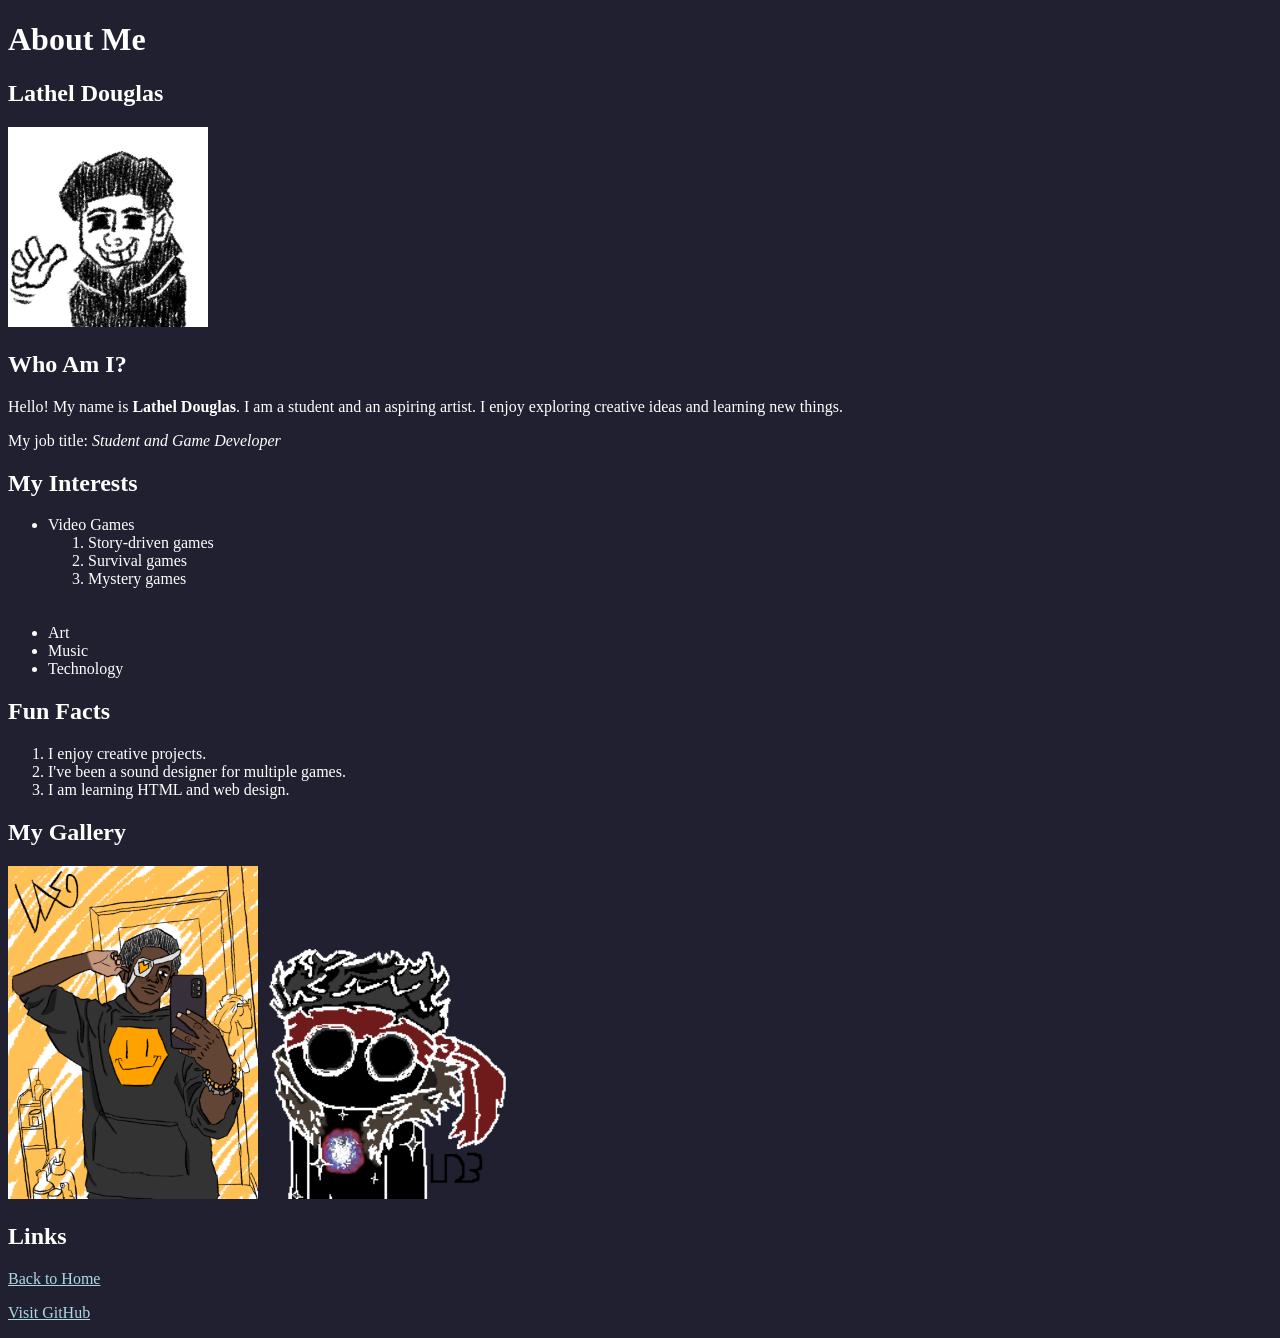
==== aboutme.html @ 35402134 "Full story game concept" ====
<!DOCTYPE html>
<html lang="en">

<head>
    <meta charset="UTF-8">
    <title>About Me - Lathel Douglas</title>
</head>

<body style="background-color: #202030; color: white;">

    <h1>About Me</h1>
    <h2>Lathel Douglas</h2>

    <img src="LD.png" alt="My profile picture" width="200">

    <h2>Who Am I?</h2>

    <p>
        Hello! My name is <strong>Lathel Douglas</strong>.
        I am a student and an aspiring artist.
        I enjoy exploring creative ideas and learning
        new things.
    </p>

    <p>
        My job title: <em>Student and Game Developer</em>
    </p>

    <h2>My Interests</h2>

    <ul>
        <li>Video Games
            <ol>
                <li>Story-driven games</li>
                <li>Survival games</li>
                <li>Mystery games</li>
            </ol>
        </li>
        <br></br>
        <li>Art</li>
        <li>Music</li>
        <li>Technology</li>
    </ul>

    <h2>Fun Facts</h2>

    <ol>
        <li>I enjoy creative projects.</li>
        <li>I've been a sound designer for multiple games.</li>
        <li>I am learning HTML and web design.</li>
    </ol>

    <h2>My Gallery</h2>

    <img src="selfie.png" alt="Artwork" width="250">
    <img src="Grey.png" alt="Workart" width="250">

    <!-- Replace the images with your own pictures -->

    <h2>Links</h2>

    <p>
        <a href="home.html" style="color: lightblue;">
            Back to Home
        </a>
    </p>

    <p>
        <a href="https://github.com" style="color: lightblue;">
            Visit GitHub
        </a>
    </p>

</body>
</html>
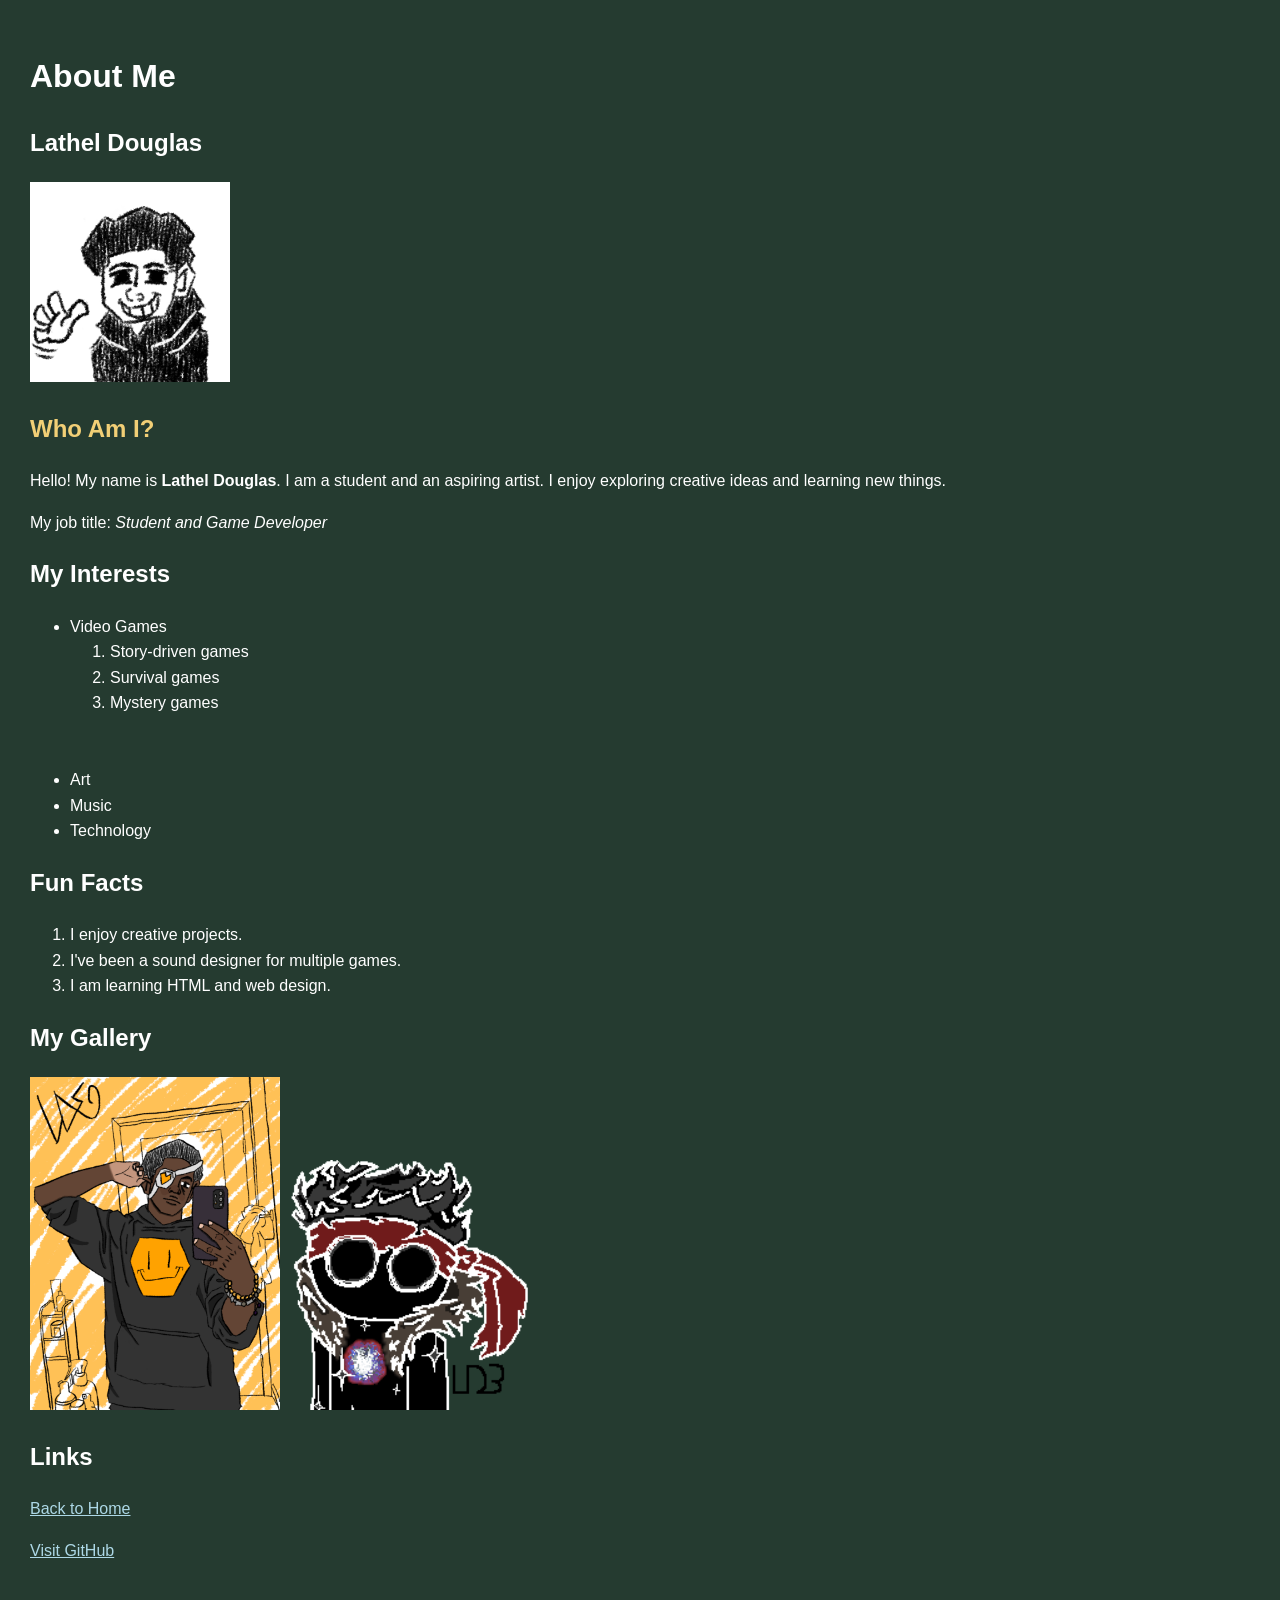
==== commit a2ff173b: "CSS inline, internal, and external changes" ====
--- a/aboutme.html
+++ b/aboutme.html
@@ -5,16 +5,22 @@
 <head>
     <meta charset="UTF-8">
     <title>About Me - Lathel Douglas</title>
+    <link rel="stylesheet" href="style.css">
+    <!-- Internal CSS: styles written inside this HTML file -->
+    <style>
+        h1 { font-size: 32px; }
+        footer { text-align: center; }
+    </style>
 </head>
 
-<body style="background-color: #202030; color: white;">
+<body style="color: white;"> <!-- Inline CSS -->
 
     <h1>About Me</h1>
     <h2>Lathel Douglas</h2>
 
     <img src="LD.png" alt="My profile picture" width="200">
 
-    <h2>Who Am I?</h2>
+    <h2 style="color: #f2cf76;">Who Am I?</h2> <!-- Inline CSS -->
 
     <p>
         Hello! My name is <strong>Lathel Douglas</strong>.
@@ -56,8 +62,6 @@
     <img src="selfie.png" alt="Artwork" width="250">
     <img src="Grey.png" alt="Workart" width="250">
 
-    <!-- Replace the images with your own pictures -->
-
     <h2>Links</h2>
 
     <p>
--- a/style.css
+++ b/style.css
@@ -0,0 +1,12 @@
+body {
+    background-color: #253b30;
+    font-family: Arial, sans-serif;
+    margin: 20px;
+    padding: 10px;
+    line-height: 1.6;
+}
+
+section {
+    border: 1px solid #91a99a;
+    border-radius: 8px;
+}
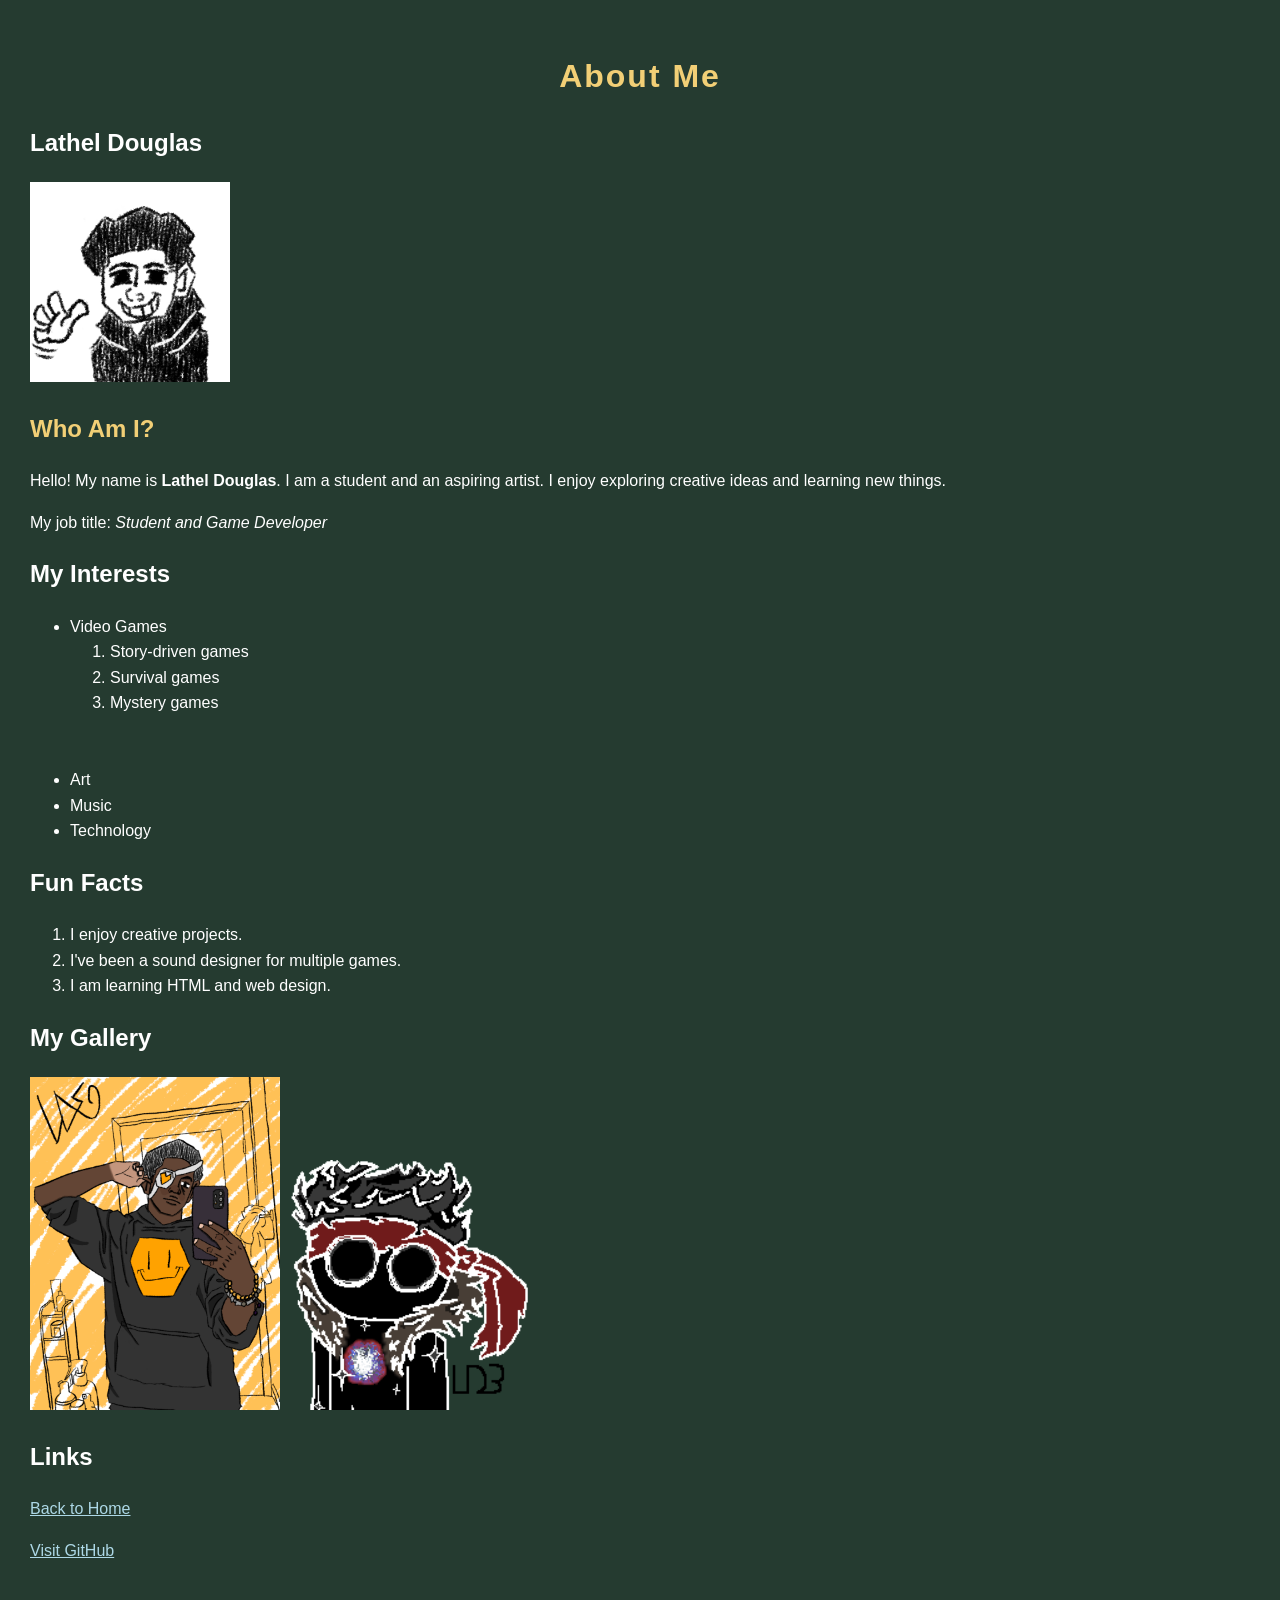
==== commit c7970ba4: "Divs, spans, classes, IDs" ====
--- a/aboutme.html
+++ b/aboutme.html
@@ -15,7 +15,7 @@
 
 <body style="color: white;"> <!-- Inline CSS -->
 
-    <h1>About Me</h1>
+    <h1 class="heading">About Me</h1>
     <h2>Lathel Douglas</h2>
 
     <img src="LD.png" alt="My profile picture" width="200">
--- a/style.css
+++ b/style.css
@@ -1,3 +1,4 @@
+/* External CSS: styles in a separate CSS file */
 body {
     background-color: #253b30;
     font-family: Arial, sans-serif;
@@ -10,3 +11,27 @@
     border: 1px solid #91a99a;
     border-radius: 8px;
 }
+
+/* Class selector: shared heading on all three pages */
+.heading {
+    font-size: 32px;
+    color: #f2cf76;
+    text-align: center;
+    letter-spacing: 2px;
+}
+
+/* Class selector: a card can be used more than once */
+.card {
+    padding: 15px;
+    border: 2px solid #91a99a;
+    background-color: #344c40;
+    text-align: center;
+}
+
+/* ID selector: styles only the Will stat */
+#will-display {
+    color: #f2cf76;
+    font-size: 22px;
+    font-weight: bold;
+    padding: 4px;
+}
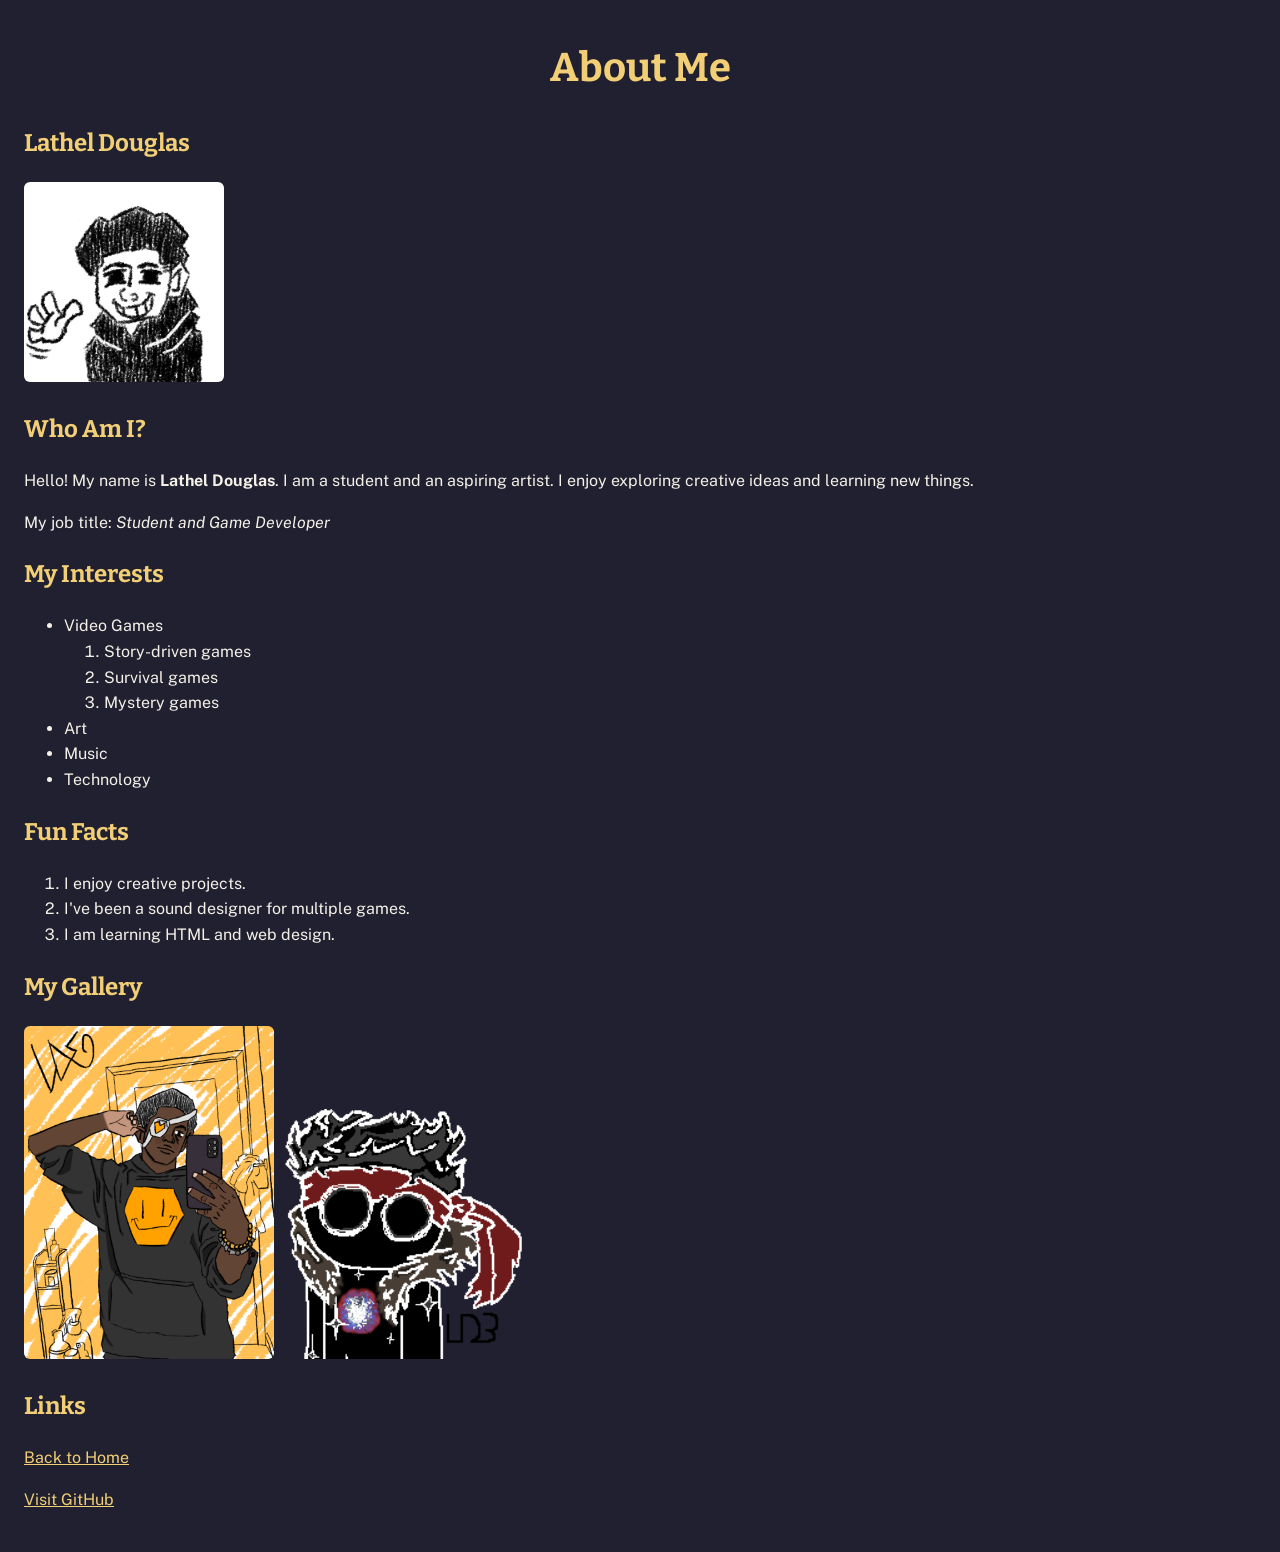
==== commit 12a17193: "Full Css changes" ====
--- a/aboutme.html
+++ b/aboutme.html
@@ -6,21 +6,16 @@
     <meta charset="UTF-8">
     <title>About Me - Lathel Douglas</title>
     <link rel="stylesheet" href="style.css">
-    <!-- Internal CSS: styles written inside this HTML file -->
-    <style>
-        h1 { font-size: 32px; }
-        footer { text-align: center; }
-    </style>
 </head>
 
-<body style="color: white;"> <!-- Inline CSS -->
+<body> 
 
     <h1 class="heading">About Me</h1>
     <h2>Lathel Douglas</h2>
 
     <img src="LD.png" alt="My profile picture" width="200">
 
-    <h2 style="color: #f2cf76;">Who Am I?</h2> <!-- Inline CSS -->
+    <h2>Who Am I?</h2> 
 
     <p>
         Hello! My name is <strong>Lathel Douglas</strong>.
@@ -33,7 +28,7 @@
         My job title: <em>Student and Game Developer</em>
     </p>
 
-    <h2>My Interests</h2>
+    <h2 class="subheading">My Interests</h2>
 
     <ul>
         <li>Video Games
@@ -43,13 +38,13 @@
                 <li>Mystery games</li>
             </ol>
         </li>
-        <br></br>
+        
         <li>Art</li>
         <li>Music</li>
         <li>Technology</li>
     </ul>
 
-    <h2>Fun Facts</h2>
+    <h2 class="subheading">Fun Facts</h2>
 
     <ol>
         <li>I enjoy creative projects.</li>
@@ -57,21 +52,21 @@
         <li>I am learning HTML and web design.</li>
     </ol>
 
-    <h2>My Gallery</h2>
+    <h2 class="subheading">My Gallery</h2>
 
     <img src="selfie.png" alt="Artwork" width="250">
     <img src="Grey.png" alt="Workart" width="250">
 
-    <h2>Links</h2>
+    <h2 class="subheading">Links</h2>
 
     <p>
-        <a href="home.html" style="color: lightblue;">
+        <a href="home.html">
             Back to Home
         </a>
     </p>
 
     <p>
-        <a href="https://github.com" style="color: lightblue;">
+        <a href="https://github.com">
             Visit GitHub
         </a>
     </p>
--- a/style.css
+++ b/style.css
@@ -1,37 +1,69 @@
-/* External CSS: styles in a separate CSS file */
+/* Don't Tell Creev - shared styles */
+@import url('https://fonts.googleapis.com/css2?family=Bitter:wght@700&family=Public+Sans:wght@400;600;700&display=swap');
+
+* { box-sizing: border-box; }
 body {
-    background-color: #253b30;
-    font-family: Arial, sans-serif;
-    margin: 20px;
-    padding: 10px;
-    line-height: 1.6;
+  margin: 0;
+  padding: 24px;
+  background: #202030;
+  color: #F5F1E8;
+  font: 16px/1.6 'Public Sans', Arial, sans-serif;
 }
-
-section {
-    border: 1px solid #91a99a;
-    border-radius: 8px;
+main, body > header, body > footer { max-width: 960px; margin: auto; }
+h1, h2, h3 { font-family: 'Bitter', Georgia, serif; }
+h2, h3, .heading { color: #F2CF76; }
+.heading { font-size: 40px; text-align: center; margin: 12px 0 24px; }
+a { color: #F2CF76; }
+a:hover { color: white; }
+section, .card {
+  background: #2C2C40;
+  border: 1px solid #77758A;
+  border-radius: 8px;
+  padding: 20px;
+  margin: 18px 0;
 }
-
-/* Class selector: shared heading on all three pages */
-.heading {
-    font-size: 32px;
-    color: #f2cf76;
-    text-align: center;
-    letter-spacing: 2px;
+.card { text-align: center; padding: 16px; }
+.card p { margin: 4px 0; }
+nav ul, .hero, .gallery { display: flex; gap: 20px; flex-wrap: wrap; }
+nav ul { list-style: none; padding: 0; }
+.hero { align-items: center; justify-content: space-between; }
+.hero > div { flex: 1; }
+.hero img { max-width: 280px; }
+.tagline { font-size: 18px; }
+.gallery figure { flex: 1 1 240px; margin: 0; }
+img { max-width: 100%; height: auto; border-radius: 6px; }
+figcaption, .hint { color: #D6D2DD; font-size: 14px; }
+.field { margin: 14px 0; }
+.field > label, .choice { display: block; margin-bottom: 6px; }
+input, select, button { font: inherit; }
+input[type=text], input[type=number], select {
+  max-width: 100%;
+  padding: 9px;
+  border: 1px solid #9996AA;
+  border-radius: 4px;
+  background: #F5F1E8;
+  color: #202030;
 }
-
-/* Class selector: a card can be used more than once */
-.card {
-    padding: 15px;
-    border: 2px solid #91a99a;
-    background-color: #344c40;
-    text-align: center;
+button {
+  padding: 12px 18px;
+  margin: 6px 8px 6px 0;
+  background: #F2CF76;
+  color: #202030;
+  border: 2px solid #F2CF76;
+  border-radius: 6px;
+  font-weight: bold;
+  cursor: pointer;
 }
-
-/* ID selector: styles only the Will stat */
-#will-display {
-    color: #f2cf76;
-    font-size: 22px;
-    font-weight: bold;
-    padding: 4px;
+button:hover { background: #F5F1E8; }
+a:focus-visible, button:focus-visible, input:focus-visible, select:focus-visible { outline: 3px solid #F2CF76; }
+#will-display, #evidence-display { color: #F2CF76; font-size: 22px; font-weight: bold; }
+#scene-image { display: block; margin: 12px auto; }
+#scene-image[hidden] { display: none; }
+#message-display { font-weight: bold; }
+blockquote { border-left: 3px solid #F2CF76; padding-left: 16px; margin-left: 0; }
+footer { text-align: center; padding: 20px; }
+@media (max-width: 650px) {
+  body { padding: 14px; }
+  .hero { flex-direction: column; }
+  section { padding: 16px; }
 }
